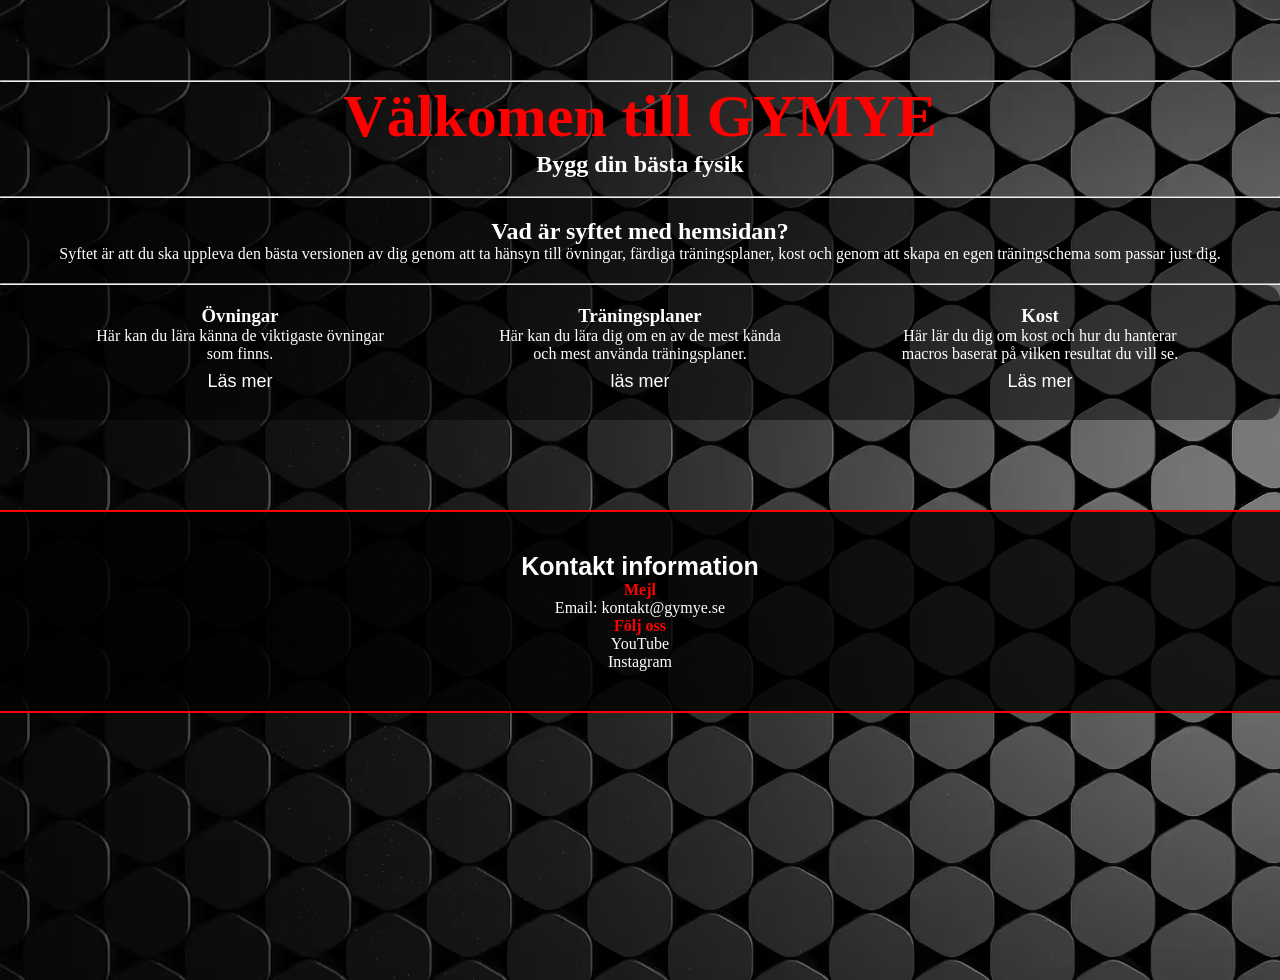
==== index.html @ 0b6a562b "sace" ====
<!DOCTYPE html>
<html lang="sv">

<head>
    <meta charset="UTF-8">
    <meta name="viewport" content="width=device-width, initial-scale=1.0">
    <title>GYMYE</title>
    <link rel="stylesheet" href="style.css">
    <script src="JavaScript.js"></script>
</head>

<body>
    <header>
        <a href="index.html">
            <div class="logo">GYM <span>YE</span></div>
        </a>
        <button id="menu-btn" class="mobile-toggle" onclick="ShowMenyMobile()">☰</button>
        <nav id="nav">
            <ul>
                <li><a href="plans.html">Plans</a></li>
                <li><a href="övningar.html">övningar</a></li>
                <li><a href="macros.html">Macro neutriants</a></li>
            </ul>
        </nav>
    </header>
    <hr>
    <main>
        <section class="hero">
            <h1>Välkomen till GYMYE </h1>
            <h2> Bygg din bästa fysik
            </h2>
            <p></p>
        </section>
        <br>
        <hr>

        <section class="info">
            <h2>Vad är syftet med hemsidan?</h2>
            <p>Syftet är att du ska uppleva den bästa versionen av dig genom att ta hänsyn till övningar, färdiga
                träningsplaner, kost och genom att skapa en egen träningschema som passar just dig.
            </p>
        </section>

        <hr>
        <section class="features">
            <div class="Övningar">
                <h3>Övningar</h3>
                <p>Här kan du lära känna de viktigaste övningar som finns.</p>
                <button id="knapp1" onclick="Övnignar()">Läs mer</button>
                <div id="InfoÖvningar" hidden>
                    <p> Här kan du lära dig de viktigaste övningarna inom styrketräning som bänkpress, squat och
                        marklyft.
                        Du får veta vilka muskler som tränas och hur du utför övningarna korrekt.
                    </p>
                    <a href="övningar.html">Övningar</a>
                </div>
            </div>
            <div class="FärdigaSchema">
                <h3>Träningsplaner</h3>
                <p>Här kan du lära dig om en av de mest kända och mest använda träningsplaner.</p>
                <button id="knapp2" onclick="FärdigaSchema()">läs mer</button>
                <div id="infoFärdigschema" hidden>
                    <p>Här hittar du färdiga träningsprogram som Push/Pull/Legs och helkroppsscheman.
                        Dessa program hjälper dig att träna effektivt och nå dina mål snabbare.
                    </p>
                    <a href="">Träningsplaner</a>

                </div>
            </div>

            <div class="Kost">
                <h3>Kost</h3>
                <p>Här lär du dig om kost och hur du hanterar macros baserat på vilken resultat du vill se.</p>
                <button id="knapp4" onclick="Kost()">Läs mer</button>
                <div id="Infokost" hidden>
                    <p>
                        Här lär du dig grunderna om kost och macros – protein, kolhydrater och fett.
                        Du får förståelse för hur du ska äta för att bygga muskler, gå ner i vikt eller behålla vikten.
                    </p>
                    <a href="macros.html">Macro närningsämne</a>

                </div>
            </div>
        </section>
    </main>
    <footer class="footer">
        <h3>Kontakt information</h3>
        <h4>Mejl</h4>
        <p>Email: kontakt@gymye.se</p>
        <h4>Följ oss</h4>
        <div class="sociala-medier">
            <a href="#">YouTube</a>
            <a href="#">Instagram</a>
        </div>
    </footer>
</body>

</html>
---- style.css ----
* {
    margin: 0;

}

.mobile-toggle {
    display: none;
}

body {
    color: white;
    background: linear-gradient(rgba(0, 0, 0, 0.5), rgba(0, 0, 0, 0.5));
    background-image: url("Bilder för slut Projekt/övningar-bakgrunds-bild.AVIF");
    background-size: cover;
    min-height: 100vh;
    margin-top: 80px;
}

header {
    position: fixed;
    top: 0;
    width: 100%;
    transition: top 0.3s, background 1s;
}


ul {
    display: flex;
    gap: 150px;
    justify-content: center;

}

li {
    list-style-type: none;
    padding: 20px;
    margin-top: 10px;
}

li a {
    text-decoration: none;
    color: white;
    padding: 10px;
    border-style: solid;
    border-color: transparent;
    font-size: 20px;
}

li a:hover {
    color: rgba(255, 255, 255, 65%);
    padding: 10px;
    border-radius: 10px;
    border-style: solid;
    border-color: transparent;
}

li a:active {
    color: rgba(255, 255, 255, 30%);

}

.logo {
    position: absolute;
    display: flex;
    left: 10px;
    bottom: 20px;
    font-size: 20px;
    background-color: red;
    color: white;
    border-radius: 5px;
    font-family: Arial, Helvetica, sans-serif;
    padding-left: 2px;

}

span {
    color: red;
    background-color: white;
    border-bottom-right-radius: 5px;
    border-top-right-radius: 5px;
}

.hero {
    text-align: center;
}



h1 {
    font-size: 60px;
    color: red;

}

.info {
    padding: 20px;
    text-align: center;
    background-color: rgba(0, 0, 0, 0.5);
}

.features {
    flex-direction: row;
    display: flex;
    justify-content: center;
    padding: 20px;
    gap: 100px;
    color: white;
    text-align: center;
    border-radius: 15px;
    background-color: rgba(0, 0, 0, 0.5);
}

.Övningar,
.FärdigaSchema,
.Kost {
    display: flex;
    flex-direction: column;
    align-items: center;
    width: 300px;
    text-align: center;
}





#Infokost,
#infoFärdigschema,
#InfoÖvningar {

    color: white;
    padding: 10px;
    border-radius: 5px;
    border-style: dotted;
    border-color: white;
    text-align: center;
    max-width: 300px;
}

#Infokost p,
#infoFärdigschema p,
#InfoÖvningar p {
    background-color: rgba(11, 9, 9, 0.4);
    border-radius: 20px;
    padding: 10px;
    transition: transform 0.3s ease;
}

#Infokost p:hover,
#infoFärdigschema p:hover,
#InfoÖvningar p:hover {
    transform: translateY(-5px);
}






#InfoÖvningar a,
#infoFärdigschema a,
#Infokost a {
    background-color: white;
    border-radius: 10px;
    color: black;
    padding: 10px;
    text-decoration: none;
    margin-top: 350px;
    display: inline-block;
    width: 200px;


}

#InfoÖvningar a:hover,
#infoFärdigschema a:hover,
#Infokost a:hover {
    background-color: rgba(255, 255, 255, 0.8);
}

#InfoÖvningar {
    background-image: url("Bilder för slut Projekt/övningar.AVIF");
    background-size: cover;
    height: 500px;

}

#infoFärdigschema {
    background-image: url("Bilder för slut Projekt/träningsPlaner.AVIF");
    background-size: cover;
    height: 500px;

}

#Infokost {
    background-image: url("Bilder för slut Projekt/kost.AVIF");
    background-size: cover;
    height: 500px;
}


/* Buttuns within features*/
.features button {
    position: sticky;
    padding: 8px;
    border-radius: 50px;
    color: white;
    font-family: Impact, Haettenschweiler, 'Arial Narrow Bold', sans-serif;
    border: none;
    background-color: transparent;
    font-size: 18px;
    transition: transform .2s;
}

.features button:hover {
    background-color: transparent;
    color: rgb(183, 161, 161);
    cursor: pointer;
    transform: scale(1.1);
}

.features button:active {
    color: rgba(156, 137, 137, 0.5);
}

footer {

    background-color: rgba(0, 0, 0, 0.8);
    color: white;
    padding: 40px 20px;
    margin-top: 90px;
    border-top: 2px solid red;
    border-bottom: 2px solid red;
    text-align: center;
}

.footer h3 {
    font-size: 25px;
    font-family: 'Franklin Gothic Medium', 'Arial Narrow', Arial, sans-serif;
}

.footer h4 {
    color: red;
}

.sociala-medier a {
    color: white;
    text-decoration: none;
    display: block;
}







/*Mindre skärmar*/

@media (max-width: 768px) {

    header {
        display: flex;
        justify-content: flex-end;
        top: 15px;
    }

    .logo {
        position: absolute;
    }

    .mobile-toggle {
        display: block;
        font-size: 30px;
        background: none;
        border: none;
        color: white;
        padding: 10px;
        transition: transform .2s;
        z-index: 1000;
    }

    .mobile-toggle:hover {
        transform: scale(1.2);
    }

    #nav {
        display: none;
        position: absolute;
        justify-content: center;
        right: 0;
        top: 100%;
        background-color: rgba(0, 0, 0, 0.9);
        border-bottom-left-radius: 15px;
        box-shadow: -5px 5px 15px rgba(0, 0, 0, 0.5);
        z-index: 999;
        flex-direction: column;
        padding: 20px 0;
    }

    ul {
        display: flex;
        justify-content: center;
        gap: 50px;
        list-style: none;
        padding: 0;
        margin: 0;
    }


    li a {
        color: black;
        background-color: white;
        text-align: center;
        border-radius: 5px;

    }

    .info {
        text-align: center;
    }

    #nav.show-mobile {
        display: flex;
    }

    #nav ul {
        flex-direction: column;
        gap: 0;
        margin: 0;
    }

    #nav li a {
        font-size: 1.2rem;
        padding: 5px;
        display: block;
    }

    .features {
        flex-direction: column;
        gap: 20px;
        padding: 10px;
    }



    .Övningar,
    .FärdigaSchema,
    .Kost {
        width: 90%;
        max-width: 420px;
        margin: 0 auto;
        box-sizing: border-box;
    }

    #Infokost,
    #infoFärdigschema,
    #InfoÖvningar {
        width: 100%;
        max-width: 420px;
        margin: 0 auto;
        height: auto;
        min-height: 280px;
        background-position: center;
        background-size: cover;
    }

    #InfoÖvningar a,
    #infoFärdigschema a,
    #Infokost a {
        margin-top: 12px;
        width: 80%;
        max-width: 260px;
    }

    html,
    body {
        overflow-x: hidden;
    }

    h1 {
        font-size: 40px;
    }

    footer {
        margin-top: 0;

    }
}
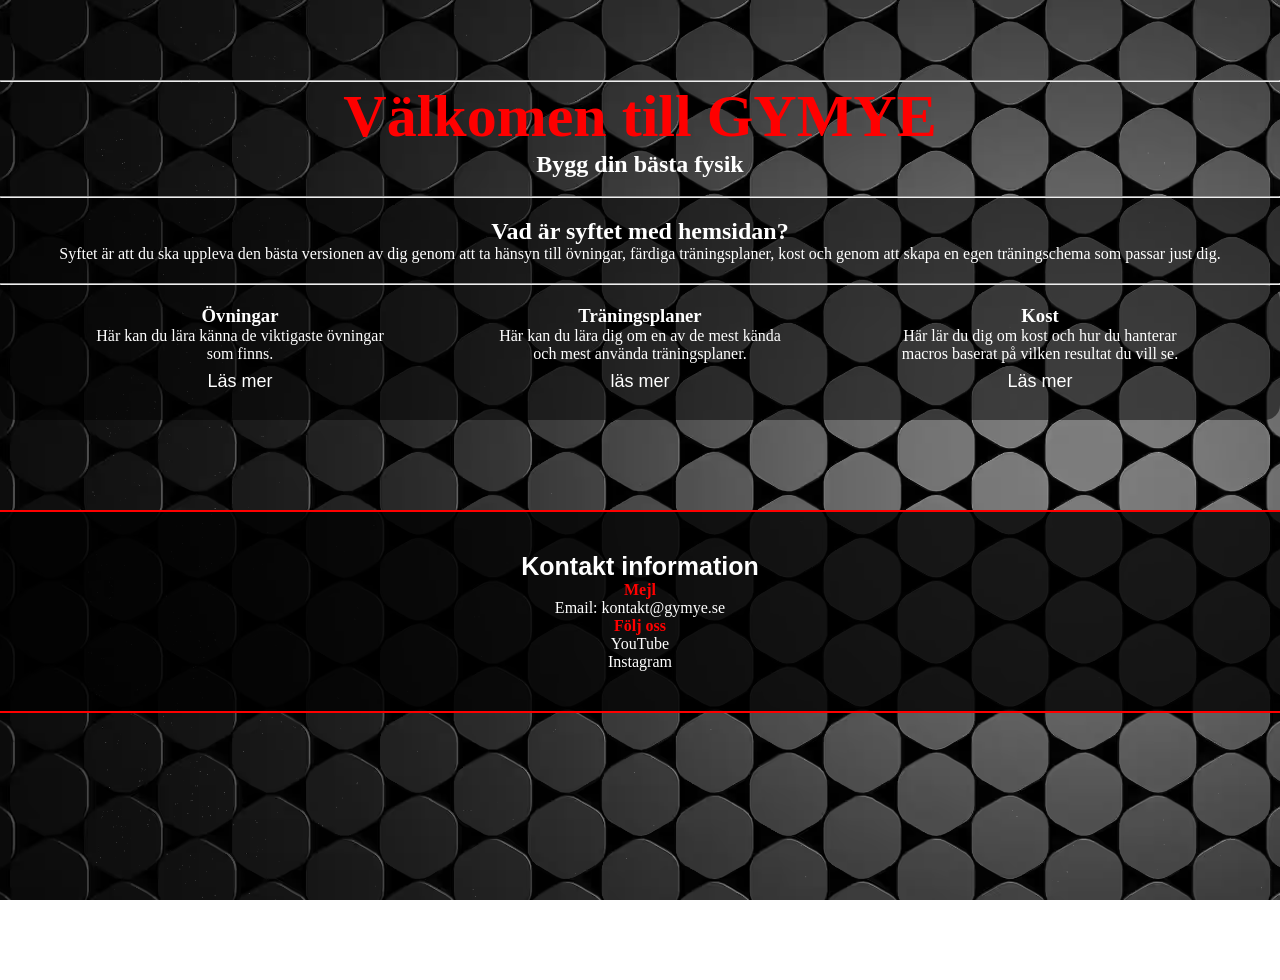
==== commit b96bee4c: "svae" ====
--- a/index.html
+++ b/index.html
@@ -63,7 +63,7 @@
                     <p>Här hittar du färdiga träningsprogram som Push/Pull/Legs och helkroppsscheman.
                         Dessa program hjälper dig att träna effektivt och nå dina mål snabbare.
                     </p>
-                    <a href="">Träningsplaner</a>
+                    <a href="plans.html">Träningsplaner</a>
 
                 </div>
             </div>
--- a/style.css
+++ b/style.css
@@ -3,6 +3,8 @@
 
 }
 
+/* ...existing code... */
+
 .mobile-toggle {
     display: none;
 }
@@ -11,7 +13,11 @@
     color: white;
     background: linear-gradient(rgba(0, 0, 0, 0.5), rgba(0, 0, 0, 0.5));
     background-image: url("Bilder för slut Projekt/övningar-bakgrunds-bild.AVIF");
+    background-position: center center;
+    background-repeat: no-repeat;
     background-size: cover;
+    /* Use fixed on desktop for consistent placement; mobile override below */
+    background-attachment: fixed;
     min-height: 100vh;
     margin-top: 80px;
 }
@@ -151,7 +157,6 @@
 #InfoÖvningar p:hover {
     transform: translateY(-5px);
 }
-
 
 
 
@@ -267,6 +272,10 @@
 
     .logo {
         position: absolute;
+    }
+
+     #menu-btn{
+        margin-bottom: 3.5px;
     }
 
     .mobile-toggle {
@@ -301,7 +310,7 @@
     ul {
         display: flex;
         justify-content: center;
-        gap: 50px;
+        gap: 12vw;
         list-style: none;
         padding: 0;
         margin: 0;
@@ -314,6 +323,13 @@
         text-align: center;
         border-radius: 5px;
 
+    }
+
+    li a:active{
+        color: black;
+        background-color: rgba(255, 255, 255, 0.5);
+        text-align: center;
+        border-radius: 5px;
     }
 
     .info {
@@ -358,7 +374,7 @@
     #InfoÖvningar {
         width: 100%;
         max-width: 420px;
-        margin: 0 auto;
+        margin: 0;
         height: auto;
         min-height: 280px;
         background-position: center;
@@ -368,7 +384,7 @@
     #InfoÖvningar a,
     #infoFärdigschema a,
     #Infokost a {
-        margin-top: 12px;
+        bottom: 0;
         width: 80%;
         max-width: 260px;
     }
@@ -378,6 +394,11 @@
         overflow-x: hidden;
     }
 
+    /* On small screens, fixed backgrounds can behave oddly — switch to scroll */
+    body {
+        background-attachment: scroll;
+    }
+
     h1 {
         font-size: 40px;
     }
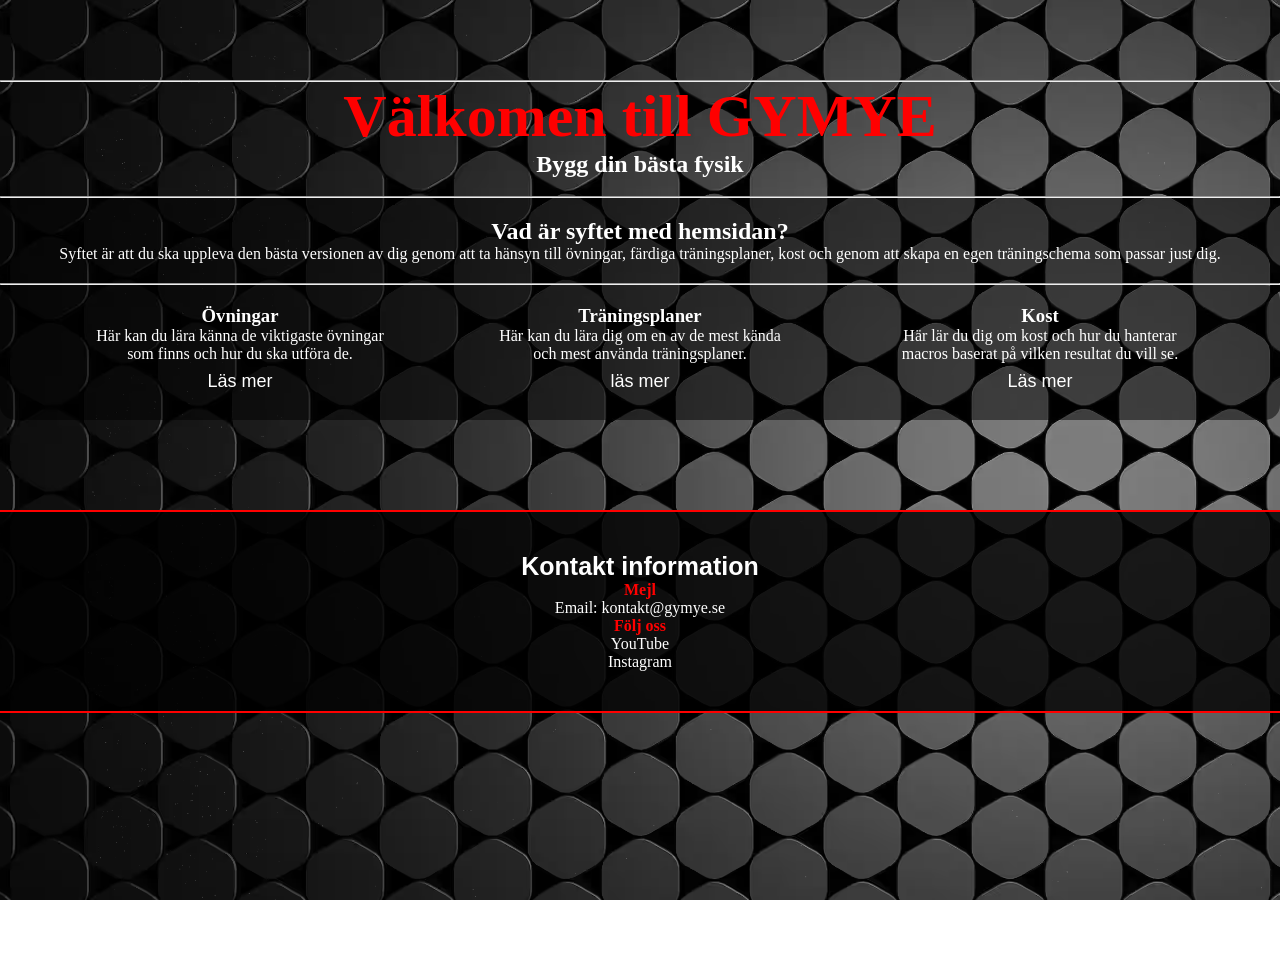
==== commit 0966d9c5: "svae" ====
--- a/index.html
+++ b/index.html
@@ -45,7 +45,7 @@
         <section class="features">
             <div class="Övningar">
                 <h3>Övningar</h3>
-                <p>Här kan du lära känna de viktigaste övningar som finns.</p>
+                <p>Här kan du lära känna de viktigaste övningar som finns och hur du ska utföra de.</p>
                 <button id="knapp1" onclick="Övnignar()">Läs mer</button>
                 <div id="InfoÖvningar" hidden>
                     <p> Här kan du lära dig de viktigaste övningarna inom styrketräning som bänkpress, squat och
--- a/style.css
+++ b/style.css
@@ -264,6 +264,16 @@
 
 @media (max-width: 768px) {
 
+    html,
+    body {
+        overflow-x: hidden;
+    }
+
+    /* On small screens, fixed backgrounds can behave oddly — switch to scroll */
+    body {
+        background-attachment: fixed;
+    }
+
     header {
         display: flex;
         justify-content: flex-end;
@@ -274,7 +284,7 @@
         position: absolute;
     }
 
-     #menu-btn{
+    #menu-btn {
         margin-bottom: 3.5px;
     }
 
@@ -289,7 +299,7 @@
         z-index: 1000;
     }
 
-    .mobile-toggle:hover {
+    .mobile-toggle:active {
         transform: scale(1.2);
     }
 
@@ -325,7 +335,7 @@
 
     }
 
-    li a:active{
+    li a:active {
         color: black;
         background-color: rgba(255, 255, 255, 0.5);
         text-align: center;
@@ -389,16 +399,6 @@
         max-width: 260px;
     }
 
-    html,
-    body {
-        overflow-x: hidden;
-    }
-
-    /* On small screens, fixed backgrounds can behave oddly — switch to scroll */
-    body {
-        background-attachment: scroll;
-    }
-
     h1 {
         font-size: 40px;
     }
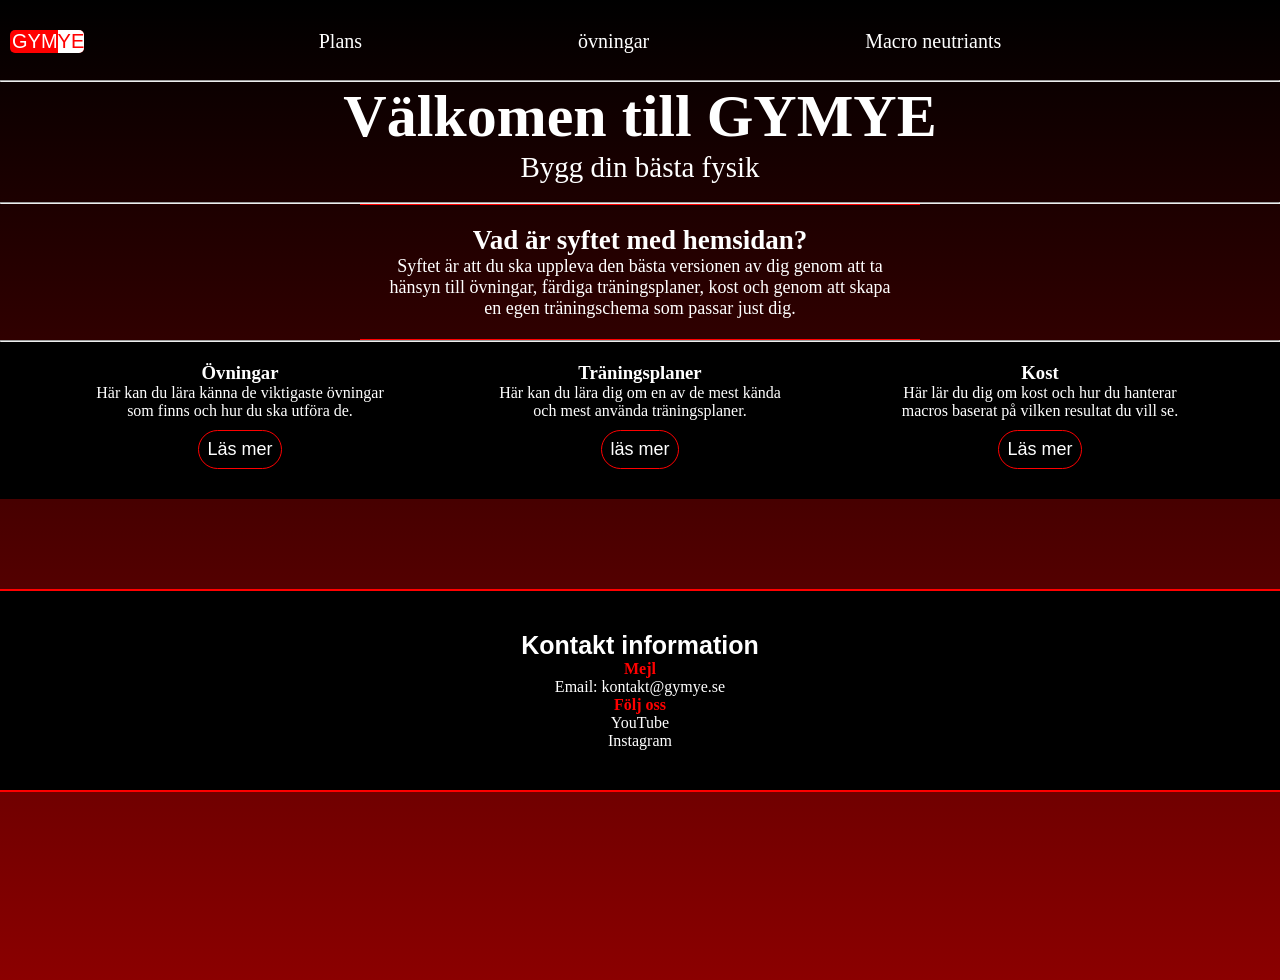
==== commit fc59b7d7: "save" ====
--- a/index.html
+++ b/index.html
@@ -27,9 +27,8 @@
     <main>
         <section class="hero">
             <h1>Välkomen till GYMYE </h1>
-            <h2> Bygg din bästa fysik
-            </h2>
-            <p></p>
+            <p>Bygg din bästa fysik</p>
+
         </section>
         <br>
         <hr>
--- a/style.css
+++ b/style.css
@@ -1,9 +1,6 @@
 * {
     margin: 0;
-
-}
-
-/* ...existing code... */
+}
 
 .mobile-toggle {
     display: none;
@@ -11,13 +8,7 @@
 
 body {
     color: white;
-    background: linear-gradient(rgba(0, 0, 0, 0.5), rgba(0, 0, 0, 0.5));
-    background-image: url("Bilder för slut Projekt/övningar-bakgrunds-bild.AVIF");
-    background-position: center center;
-    background-repeat: no-repeat;
-    background-size: cover;
-    /* Use fixed on desktop for consistent placement; mobile override below */
-    background-attachment: fixed;
+    background: linear-gradient(black, darkred);
     min-height: 100vh;
     margin-top: 80px;
 }
@@ -27,8 +18,8 @@
     top: 0;
     width: 100%;
     transition: top 0.3s, background 1s;
-}
-
+    background-color: black;
+}
 
 ul {
     display: flex;
@@ -53,16 +44,12 @@
 }
 
 li a:hover {
-    color: rgba(255, 255, 255, 65%);
-    padding: 10px;
+    color: lightgray;
     border-radius: 10px;
-    border-style: solid;
-    border-color: transparent;
 }
 
 li a:active {
-    color: rgba(255, 255, 255, 30%);
-
+    color: gray;
 }
 
 .logo {
@@ -76,7 +63,6 @@
     border-radius: 5px;
     font-family: Arial, Helvetica, sans-serif;
     padding-left: 2px;
-
 }
 
 span {
@@ -90,19 +76,27 @@
     text-align: center;
 }
 
-
-
 h1 {
     font-size: 60px;
-    color: red;
-
+    border-color: black;
+}
+
+.hero p{
+    font-size: 29px;
 }
 
 .info {
     padding: 20px;
     text-align: center;
-    background-color: rgba(0, 0, 0, 0.5);
-}
+    border-top: 1px solid red;
+    border-bottom: 1px solid red;
+    max-width: 520px;
+    margin-right: auto;
+    margin-left: auto;
+    font-size: 18px;
+}
+
+
 
 .features {
     flex-direction: row;
@@ -112,8 +106,7 @@
     gap: 100px;
     color: white;
     text-align: center;
-    border-radius: 15px;
-    background-color: rgba(0, 0, 0, 0.5);
+    background-color: black;
 }
 
 .Övningar,
@@ -126,19 +119,21 @@
     text-align: center;
 }
 
-
-
-
+.Övningar button,
+.FärdigaSchema button,
+.Kost button {
+    margin-bottom: 10px;
+    margin-top: 10px;
+
+}
 
 #Infokost,
 #infoFärdigschema,
 #InfoÖvningar {
-
     color: white;
     padding: 10px;
     border-radius: 5px;
-    border-style: dotted;
-    border-color: white;
+    border: 1px solid red;
     text-align: center;
     max-width: 300px;
 }
@@ -146,8 +141,8 @@
 #Infokost p,
 #infoFärdigschema p,
 #InfoÖvningar p {
-    background-color: rgba(11, 9, 9, 0.4);
-    border-radius: 20px;
+    background-color: black;
+    border-radius: 10px;
     padding: 10px;
     transition: transform 0.3s ease;
 }
@@ -157,10 +152,6 @@
 #InfoÖvningar p:hover {
     transform: translateY(-5px);
 }
-
-
-
-
 
 #InfoÖvningar a,
 #infoFärdigschema a,
@@ -173,64 +164,59 @@
     margin-top: 350px;
     display: inline-block;
     width: 200px;
-
-
 }
 
 #InfoÖvningar a:hover,
 #infoFärdigschema a:hover,
 #Infokost a:hover {
-    background-color: rgba(255, 255, 255, 0.8);
+    background-color: lightgray;
 }
 
 #InfoÖvningar {
-    background-image: url("Bilder för slut Projekt/övningar.AVIF");
+    background-image: url("Bilder/övningar.AVIF");
     background-size: cover;
     height: 500px;
 
 }
 
 #infoFärdigschema {
-    background-image: url("Bilder för slut Projekt/träningsPlaner.AVIF");
+    background-image: url("Bilder/träningsPlaner.AVIF");
     background-size: cover;
     height: 500px;
-
 }
 
 #Infokost {
-    background-image: url("Bilder för slut Projekt/kost.AVIF");
+    background-image: url("Bilder/kost.AVIF");
     background-size: cover;
     height: 500px;
-}
-
-
-/* Buttuns within features*/
+
+}
+
+/* Buttons */
 .features button {
     position: sticky;
     padding: 8px;
     border-radius: 50px;
     color: white;
-    font-family: Impact, Haettenschweiler, 'Arial Narrow Bold', sans-serif;
-    border: none;
-    background-color: transparent;
+    border: 1px solid red;
+    background-color: black;
     font-size: 18px;
     transition: transform .2s;
 }
 
 .features button:hover {
-    background-color: transparent;
-    color: rgb(183, 161, 161);
+    background-color: red;
+    color: white;
     cursor: pointer;
     transform: scale(1.1);
 }
 
 .features button:active {
-    color: rgba(156, 137, 137, 0.5);
+    background-color: darkred;
 }
 
 footer {
-
-    background-color: rgba(0, 0, 0, 0.8);
+    background-color: black;
     color: white;
     padding: 40px 20px;
     margin-top: 90px;
@@ -254,14 +240,7 @@
     display: block;
 }
 
-
-
-
-
-
-
-/*Mindre skärmar*/
-
+/* Mobile */
 @media (max-width: 768px) {
 
     html,
@@ -269,9 +248,8 @@
         overflow-x: hidden;
     }
 
-    /* On small screens, fixed backgrounds can behave oddly — switch to scroll */
     body {
-        background-attachment: fixed;
+        background-color: black;
     }
 
     header {
@@ -306,12 +284,10 @@
     #nav {
         display: none;
         position: absolute;
-        justify-content: center;
         right: 0;
-        top: 100%;
-        background-color: rgba(0, 0, 0, 0.9);
+        top: 81px;
+        background:linear-gradient(black,darkred);
         border-bottom-left-radius: 15px;
-        box-shadow: -5px 5px 15px rgba(0, 0, 0, 0.5);
         z-index: 999;
         flex-direction: column;
         padding: 20px 0;
@@ -326,24 +302,15 @@
         margin: 0;
     }
 
-
     li a {
         color: black;
         background-color: white;
         text-align: center;
         border-radius: 5px;
-
     }
 
     li a:active {
-        color: black;
-        background-color: rgba(255, 255, 255, 0.5);
-        text-align: center;
-        border-radius: 5px;
-    }
-
-    .info {
-        text-align: center;
+        background-color: lightgray;
     }
 
     #nav.show-mobile {
@@ -367,8 +334,6 @@
         gap: 20px;
         padding: 10px;
     }
-
-
 
     .Övningar,
     .FärdigaSchema,
@@ -376,7 +341,6 @@
         width: 90%;
         max-width: 420px;
         margin: 0 auto;
-        box-sizing: border-box;
     }
 
     #Infokost,
@@ -384,27 +348,17 @@
     #InfoÖvningar {
         width: 100%;
         max-width: 420px;
-        margin: 0;
         height: auto;
         min-height: 280px;
         background-position: center;
         background-size: cover;
     }
 
-    #InfoÖvningar a,
-    #infoFärdigschema a,
-    #Infokost a {
-        bottom: 0;
-        width: 80%;
-        max-width: 260px;
-    }
-
     h1 {
         font-size: 40px;
     }
 
     footer {
         margin-top: 0;
-
     }
 }
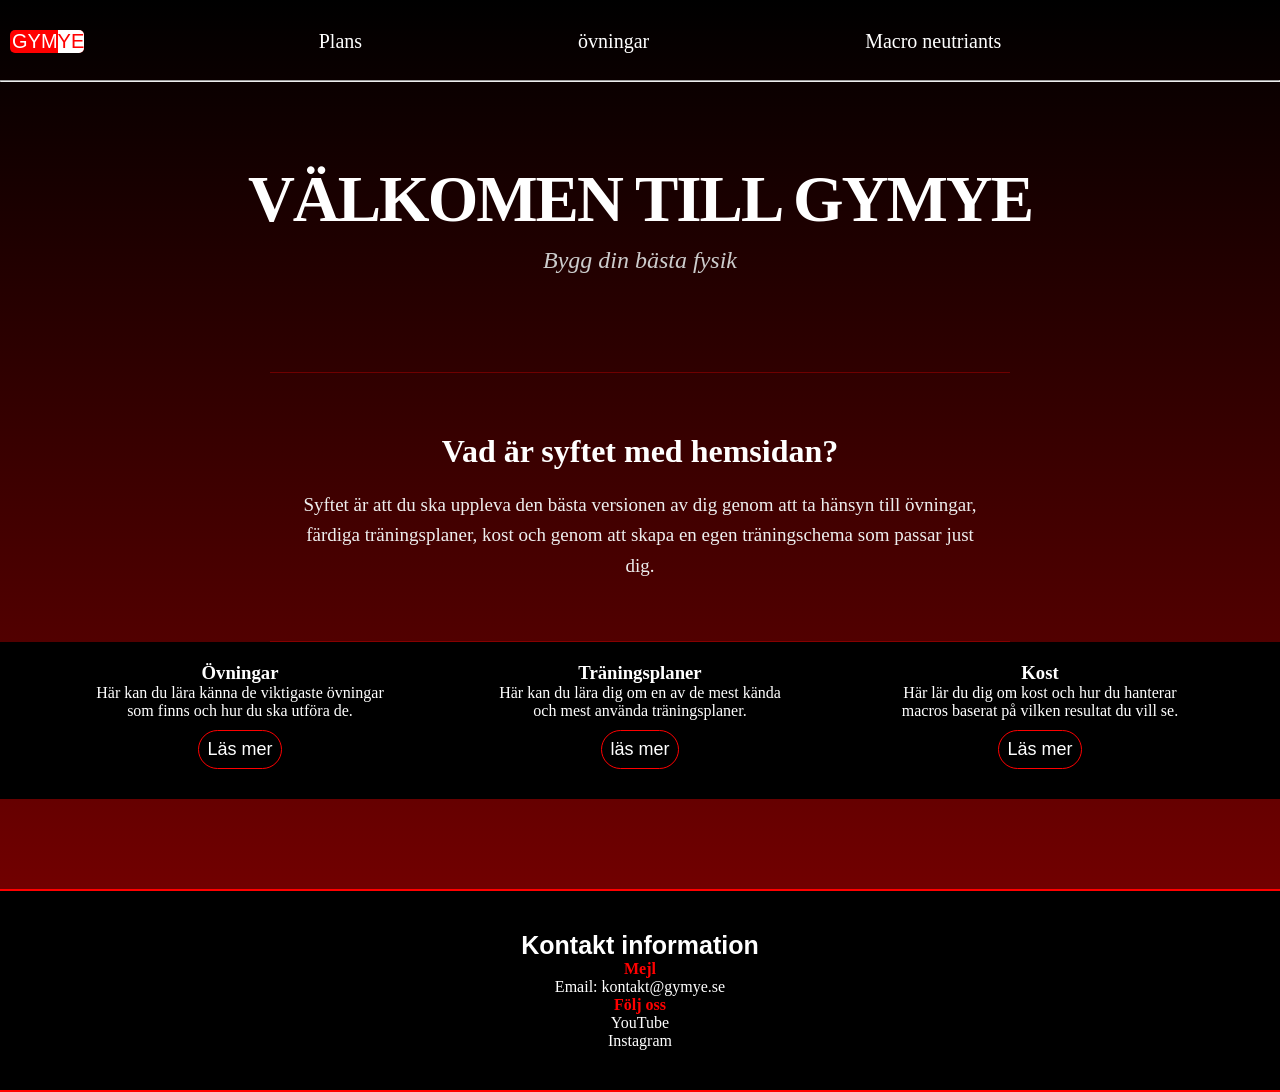
==== commit 956c96a1: "save" ====
--- a/index.html
+++ b/index.html
@@ -31,7 +31,6 @@
 
         </section>
         <br>
-        <hr>
 
         <section class="info">
             <h2>Vad är syftet med hemsidan?</h2>
@@ -40,7 +39,6 @@
             </p>
         </section>
 
-        <hr>
         <section class="features">
             <div class="Övningar">
                 <h3>Övningar</h3>
@@ -74,7 +72,7 @@
                 <div id="Infokost" hidden>
                     <p>
                         Här lär du dig grunderna om kost och macros – protein, kolhydrater och fett.
-                        Du får förståelse för hur du ska äta för att bygga muskler, gå ner i vikt eller behålla vikten.
+                        Du får förståelse för hur du ska äta för att bygga muskler, gå ner i vikt eller behålla vikten.  Du kan även kalkulera din dagliga intag!
                     </p>
                     <a href="macros.html">Macro närningsämne</a>
 
--- a/style.css
+++ b/style.css
@@ -27,6 +27,8 @@
     justify-content: center;
 
 }
+
+
 
 li {
     list-style-type: none;
@@ -74,26 +76,47 @@
 
 .hero {
     text-align: center;
-}
-
-h1 {
-    font-size: 60px;
-    border-color: black;
-}
-
-.hero p{
-    font-size: 29px;
+    padding: 80px 20px;
+}
+
+.hero h1 {
+    font-size: 65px;
+    font-weight: 900;
+    letter-spacing: -2px;
+    text-transform: uppercase;
+    margin-bottom: 10px;
+}
+
+.hero h1 span {
+    background: none;
+    color: red;
+}
+
+.hero p {
+    font-size: 24px;
+    color: #ccc;
+    font-style: italic;
 }
 
 .info {
-    padding: 20px;
-    text-align: center;
-    border-top: 1px solid red;
-    border-bottom: 1px solid red;
-    max-width: 520px;
-    margin-right: auto;
-    margin-left: auto;
-    font-size: 18px;
+    padding: 60px 20px;
+    text-align: center;
+    max-width: 700px;
+    margin: 0 auto;
+    border-top: 1px solid rgba(255, 0, 0, 0.3);
+    border-bottom: 1px solid rgba(255, 0, 0, 0.3);
+}
+
+.info h2 {
+    font-size: 32px;
+    margin-bottom: 20px;
+    color: white;
+}
+
+.info p {
+    font-size: 19px;
+    line-height: 1.6;
+    color: #eee;
 }
 
 
@@ -136,6 +159,7 @@
     border: 1px solid red;
     text-align: center;
     max-width: 300px;
+    position: relative;
 }
 
 #Infokost p,
@@ -161,10 +185,13 @@
     color: black;
     padding: 10px;
     text-decoration: none;
-    margin-top: 350px;
     display: inline-block;
     width: 200px;
-}
+    position: absolute;
+    bottom: 10px;
+    right: 40px;
+}
+
 
 #InfoÖvningar a:hover,
 #infoFärdigschema a:hover,
@@ -286,7 +313,7 @@
         position: absolute;
         right: 0;
         top: 81px;
-        background:linear-gradient(black,darkred);
+        background: linear-gradient(black, darkred);
         border-bottom-left-radius: 15px;
         z-index: 999;
         flex-direction: column;
@@ -329,6 +356,35 @@
         display: block;
     }
 
+    .hero {
+        padding: 40px 15px;
+    }
+
+    .hero h1 {
+        font-size: 38px;
+        letter-spacing: -1px;
+        line-height: 1.1;
+    }
+
+    .hero p {
+        font-size: 18px;
+        margin-top: 5px;
+    }
+
+    .info {
+        padding: 40px 20px;
+        width: 90%;
+    }
+
+    .info h2 {
+        font-size: 26px;
+    }
+
+    .info p {
+        font-size: 16px;
+        line-height: 1.5;
+    }
+
     .features {
         flex-direction: column;
         gap: 20px;
@@ -348,12 +404,18 @@
     #InfoÖvningar {
         width: 100%;
         max-width: 420px;
-        height: auto;
+        height: 600px;
         min-height: 280px;
         background-position: center;
         background-size: cover;
     }
 
+    #Infokost a,
+    #infoFärdigschema a,
+    #InfoÖvningar a {
+        right: 75px;
+    }
+
     h1 {
         font-size: 40px;
     }
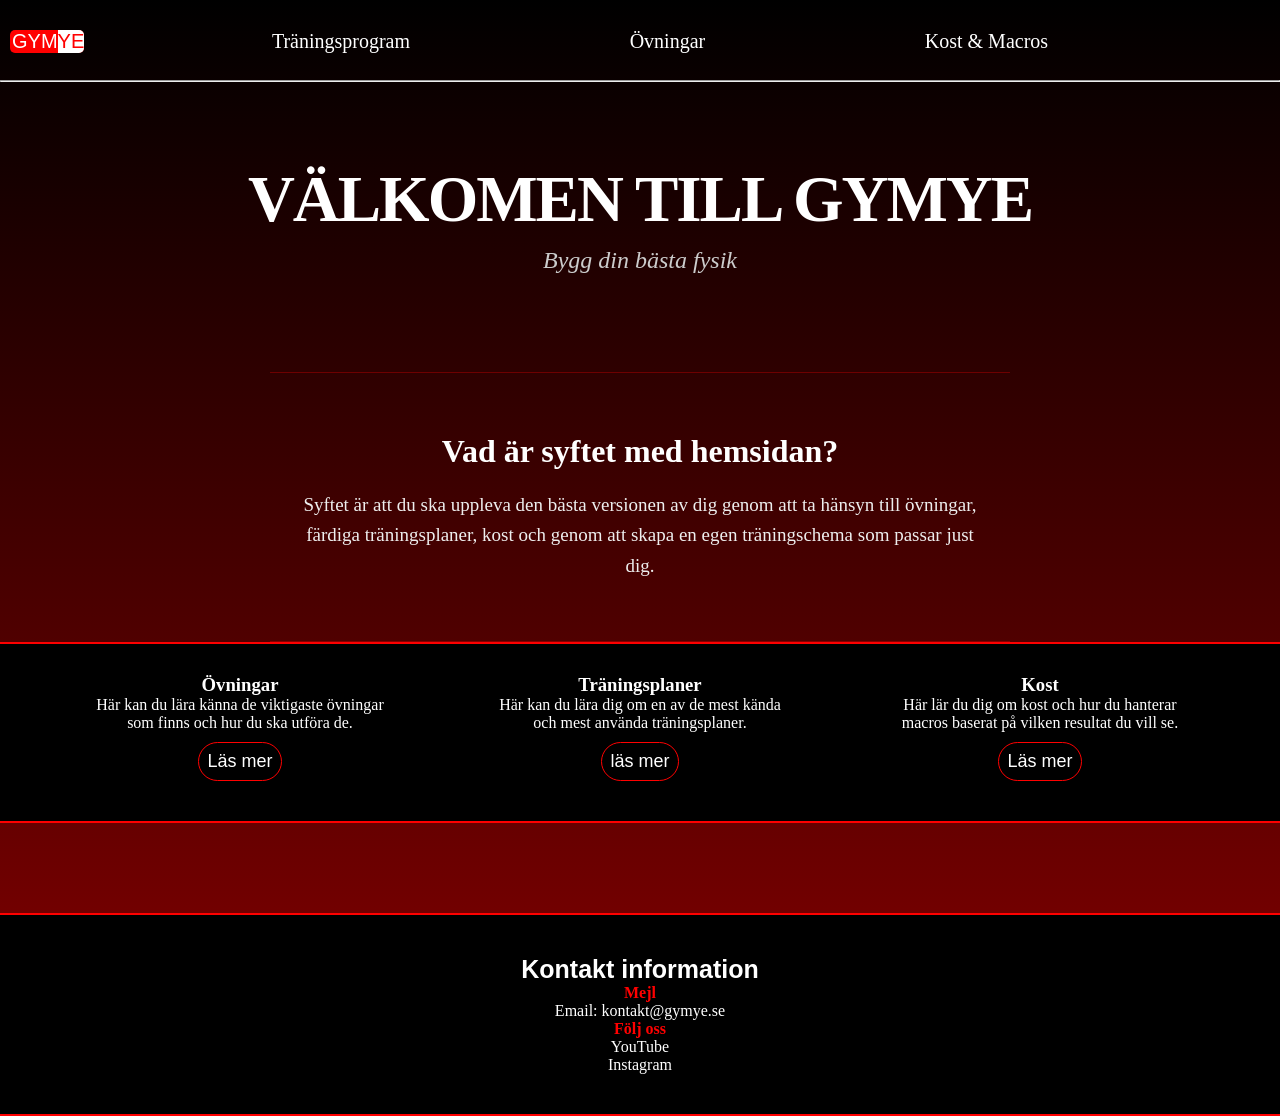
==== commit 8bd19372: "Save:without minimum scroll" ====
--- a/index.html
+++ b/index.html
@@ -17,9 +17,9 @@
         <button id="menu-btn" class="mobile-toggle" onclick="ShowMenyMobile()">☰</button>
         <nav id="nav">
             <ul>
-                <li><a href="plans.html">Plans</a></li>
-                <li><a href="övningar.html">övningar</a></li>
-                <li><a href="macros.html">Macro neutriants</a></li>
+                <li><a href="plans.html">Träningsprogram</a></li>
+                <li><a href="övningar.html">Övningar</a></li>
+                <li><a href="macros.html">Kost & Macros</a></li>
             </ul>
         </nav>
     </header>
--- a/style.css
+++ b/style.css
@@ -23,7 +23,7 @@
 
 ul {
     display: flex;
-    gap: 150px;
+    gap: 12vw;
     justify-content: center;
 
 }
@@ -125,11 +125,17 @@
     flex-direction: row;
     display: flex;
     justify-content: center;
-    padding: 20px;
+    padding: 30px;
     gap: 100px;
     color: white;
     text-align: center;
     background-color: black;
+    border-style: solid;
+    border-width: 2px;
+    border-color: red;
+    border-right: none;
+    border-left: none;
+
 }
 
 .Övningar,
@@ -408,12 +414,14 @@
         min-height: 280px;
         background-position: center;
         background-size: cover;
+        
     }
 
     #Infokost a,
     #infoFärdigschema a,
     #InfoÖvningar a {
-        right: 75px;
+        width: 90%;
+        left: 3px;
     }
 
     h1 {
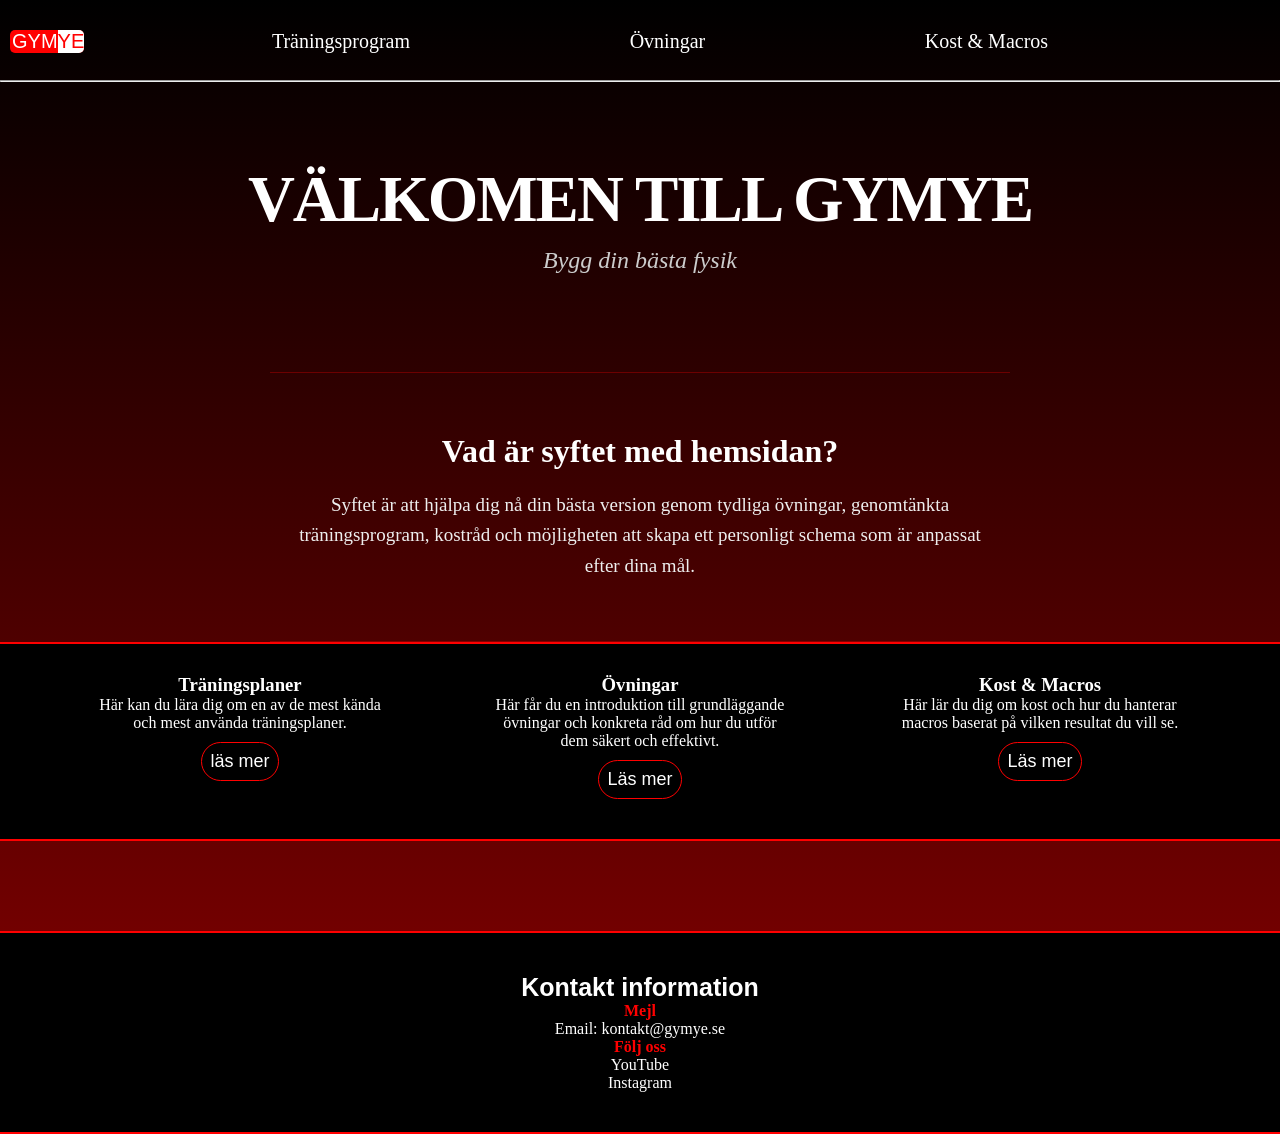
==== commit 106c6f62: "save" ====
--- a/index.html
+++ b/index.html
@@ -34,24 +34,12 @@
 
         <section class="info">
             <h2>Vad är syftet med hemsidan?</h2>
-            <p>Syftet är att du ska uppleva den bästa versionen av dig genom att ta hänsyn till övningar, färdiga
-                träningsplaner, kost och genom att skapa en egen träningschema som passar just dig.
+            <p>Syftet är att hjälpa dig nå din bästa version genom tydliga övningar, genomtänkta träningsprogram, kostråd
+                och möjligheten att skapa ett personligt schema som är anpassat efter dina mål.
             </p>
         </section>
 
         <section class="features">
-            <div class="Övningar">
-                <h3>Övningar</h3>
-                <p>Här kan du lära känna de viktigaste övningar som finns och hur du ska utföra de.</p>
-                <button id="knapp1" onclick="Övnignar()">Läs mer</button>
-                <div id="InfoÖvningar" hidden>
-                    <p> Här kan du lära dig de viktigaste övningarna inom styrketräning som bänkpress, squat och
-                        marklyft.
-                        Du får veta vilka muskler som tränas och hur du utför övningarna korrekt.
-                    </p>
-                    <a href="övningar.html">Övningar</a>
-                </div>
-            </div>
             <div class="FärdigaSchema">
                 <h3>Träningsplaner</h3>
                 <p>Här kan du lära dig om en av de mest kända och mest använda träningsplaner.</p>
@@ -64,15 +52,28 @@
 
                 </div>
             </div>
-
+            <div class="Övningar">
+                <h3>Övningar</h3>
+                <p>Här får du en introduktion till grundläggande övningar och konkreta råd om hur du utför dem säkert
+                    och effektivt.</p>
+                <button id="knapp1" onclick="Övnignar()">Läs mer</button>
+                <div id="InfoÖvningar" hidden>
+                    <p>Här förklarar vi de viktigaste styrkeövningarna — till exempel bänkpress, squat och marklyft. För
+                        varje övning beskriver vi vilka muskler som aktiveras och ger steg-för-steg-tips för ett säkert och
+                        tekniskt korrekt utförande.
+                    </p>
+                    <a href="övningar.html">Övningar</a>
+                </div>
+            </div>
             <div class="Kost">
-                <h3>Kost</h3>
+                <h3>Kost & Macros</h3>
                 <p>Här lär du dig om kost och hur du hanterar macros baserat på vilken resultat du vill se.</p>
                 <button id="knapp4" onclick="Kost()">Läs mer</button>
                 <div id="Infokost" hidden>
                     <p>
                         Här lär du dig grunderna om kost och macros – protein, kolhydrater och fett.
-                        Du får förståelse för hur du ska äta för att bygga muskler, gå ner i vikt eller behålla vikten.  Du kan även kalkulera din dagliga intag!
+                        Du får förståelse för hur du ska äta för att bygga muskler, gå ner i vikt eller behålla vikten.
+                        Du kan även kalkulera din dagliga intag!
                     </p>
                     <a href="macros.html">Macro närningsämne</a>
 
--- a/style.css
+++ b/style.css
@@ -1,3 +1,4 @@
+/* global: nollställ marginaler */
 * {
     margin: 0;
 }
@@ -13,6 +14,7 @@
     margin-top: 80px;
 }
 
+/* header - fast högst upp (navigator) */
 header {
     position: fixed;
     top: 0;
@@ -21,6 +23,7 @@
     background-color: black;
 }
 
+/* nav-lista: centrerad länkrad */
 ul {
     display: flex;
     gap: 12vw;
@@ -54,6 +57,7 @@
     color: gray;
 }
 
+/* logotyp i header */
 .logo {
     position: absolute;
     display: flex;
@@ -74,6 +78,7 @@
     border-top-right-radius: 5px;
 }
 
+/* hero - startsidans stora titel */
 .hero {
     text-align: center;
     padding: 80px 20px;
@@ -98,6 +103,7 @@
     font-style: italic;
 }
 
+/* info - presentationssektion */
 .info {
     padding: 60px 20px;
     text-align: center;
@@ -121,6 +127,7 @@
 
 
 
+/* features - tre innehållskort på startsidan */
 .features {
     flex-direction: row;
     display: flex;
@@ -153,9 +160,9 @@
 .Kost button {
     margin-bottom: 10px;
     margin-top: 10px;
-
-}
-
+}
+
+/* kort information och länk */
 #Infokost,
 #infoFärdigschema,
 #InfoÖvningar {
@@ -166,6 +173,7 @@
     text-align: center;
     max-width: 300px;
     position: relative;
+    height: 200px;
 }
 
 #Infokost p,
@@ -205,27 +213,9 @@
     background-color: lightgray;
 }
 
-#InfoÖvningar {
-    background-image: url("Bilder/övningar.AVIF");
-    background-size: cover;
-    height: 500px;
-
-}
-
-#infoFärdigschema {
-    background-image: url("Bilder/träningsPlaner.AVIF");
-    background-size: cover;
-    height: 500px;
-}
-
-#Infokost {
-    background-image: url("Bilder/kost.AVIF");
-    background-size: cover;
-    height: 500px;
-
-}
 
 /* Buttons */
+/* knapp på korten */
 .features button {
     position: sticky;
     padding: 8px;
@@ -248,6 +238,7 @@
     background-color: darkred;
 }
 
+/* footer - kontaktinformation */
 footer {
     background-color: black;
     color: white;
@@ -274,6 +265,7 @@
 }
 
 /* Mobile */
+/* mobil: anpassningar och mobilmeny */
 @media (max-width: 768px) {
 
     html,
@@ -410,7 +402,6 @@
     #InfoÖvningar {
         width: 100%;
         max-width: 420px;
-        height: 600px;
         min-height: 280px;
         background-position: center;
         background-size: cover;
